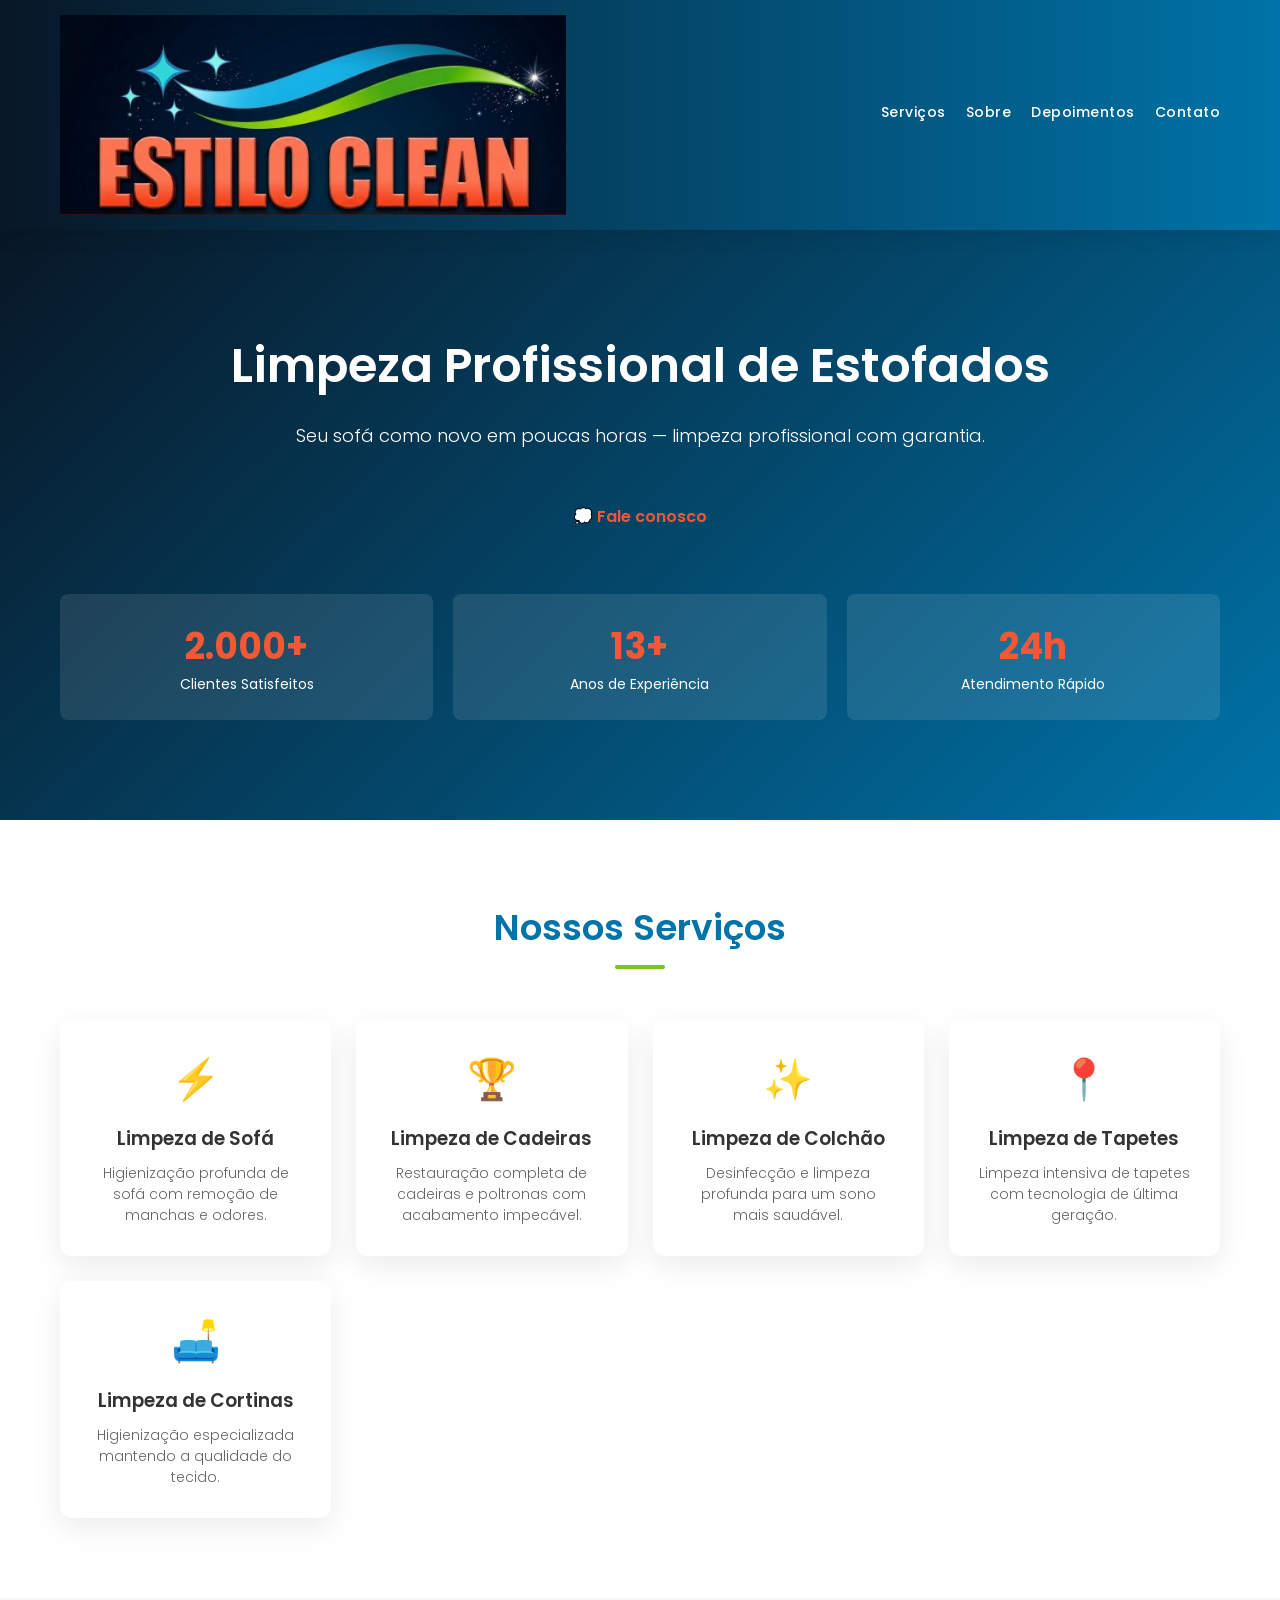
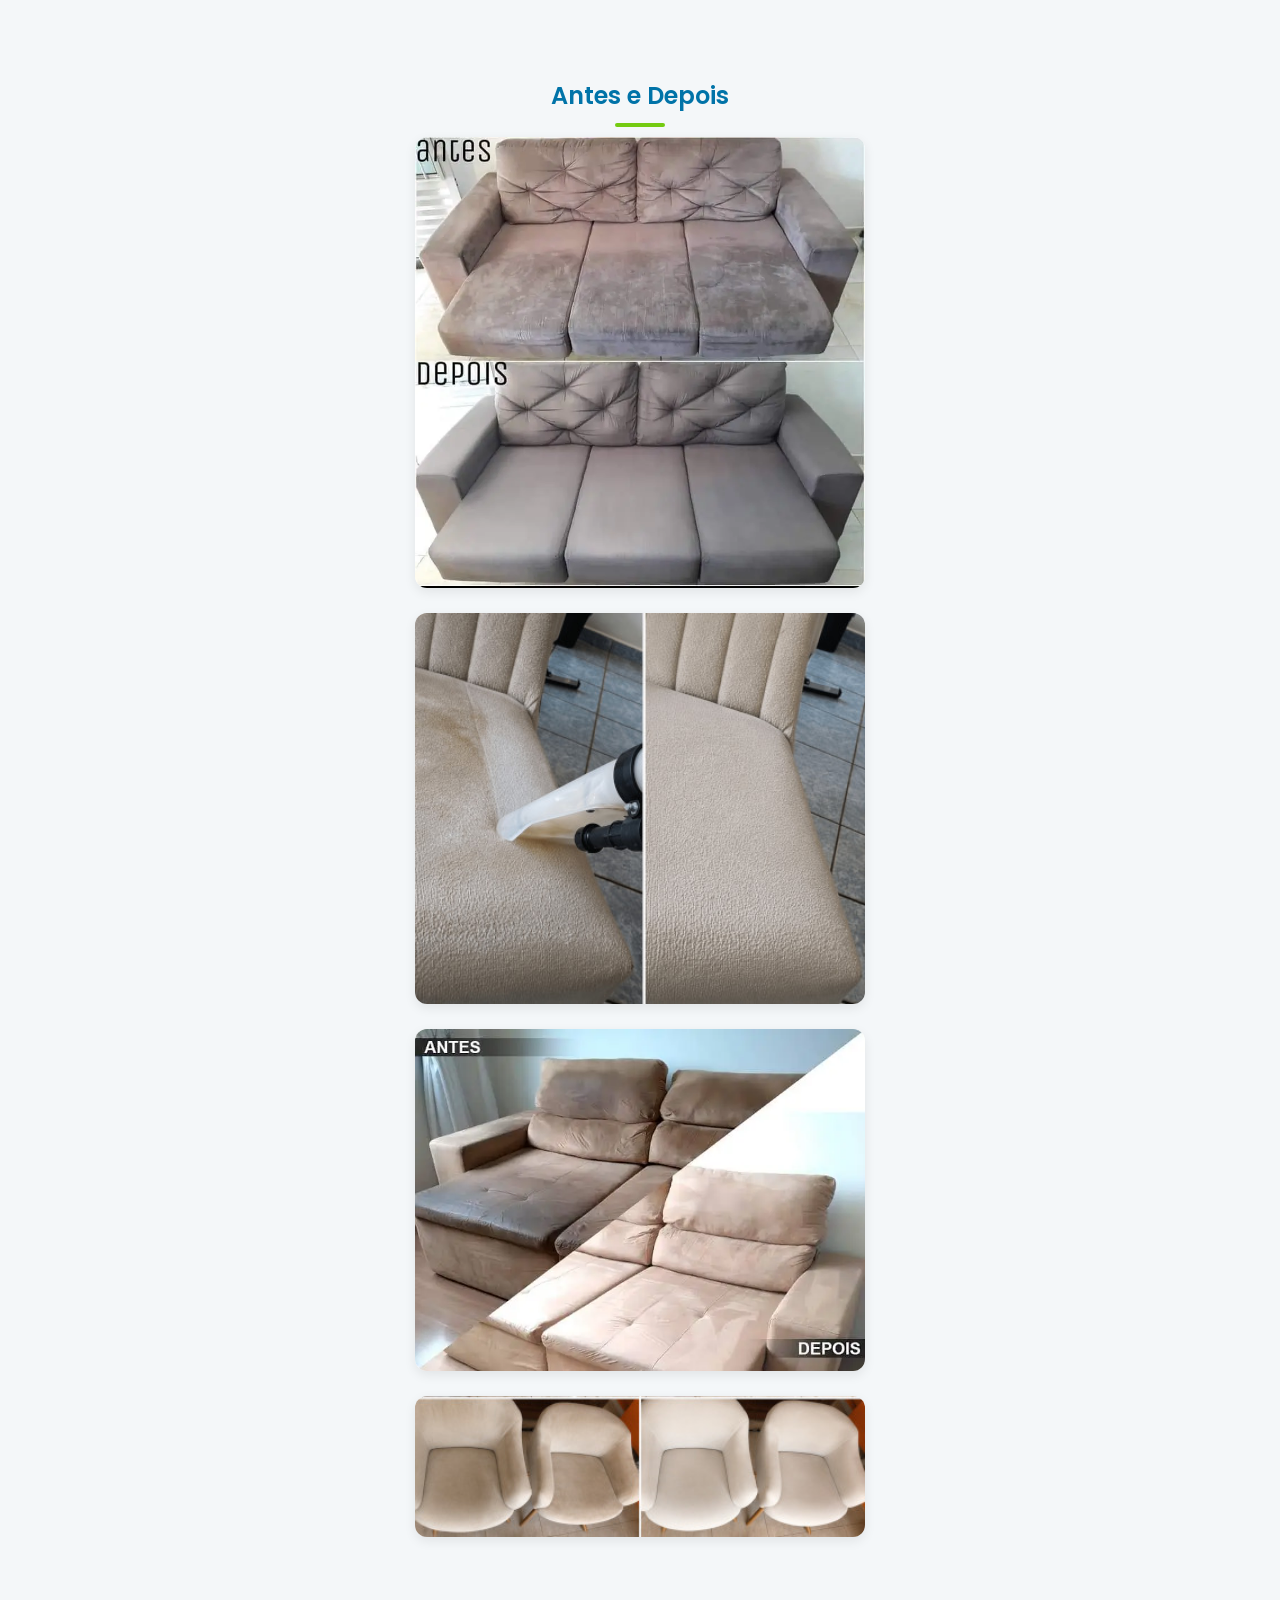
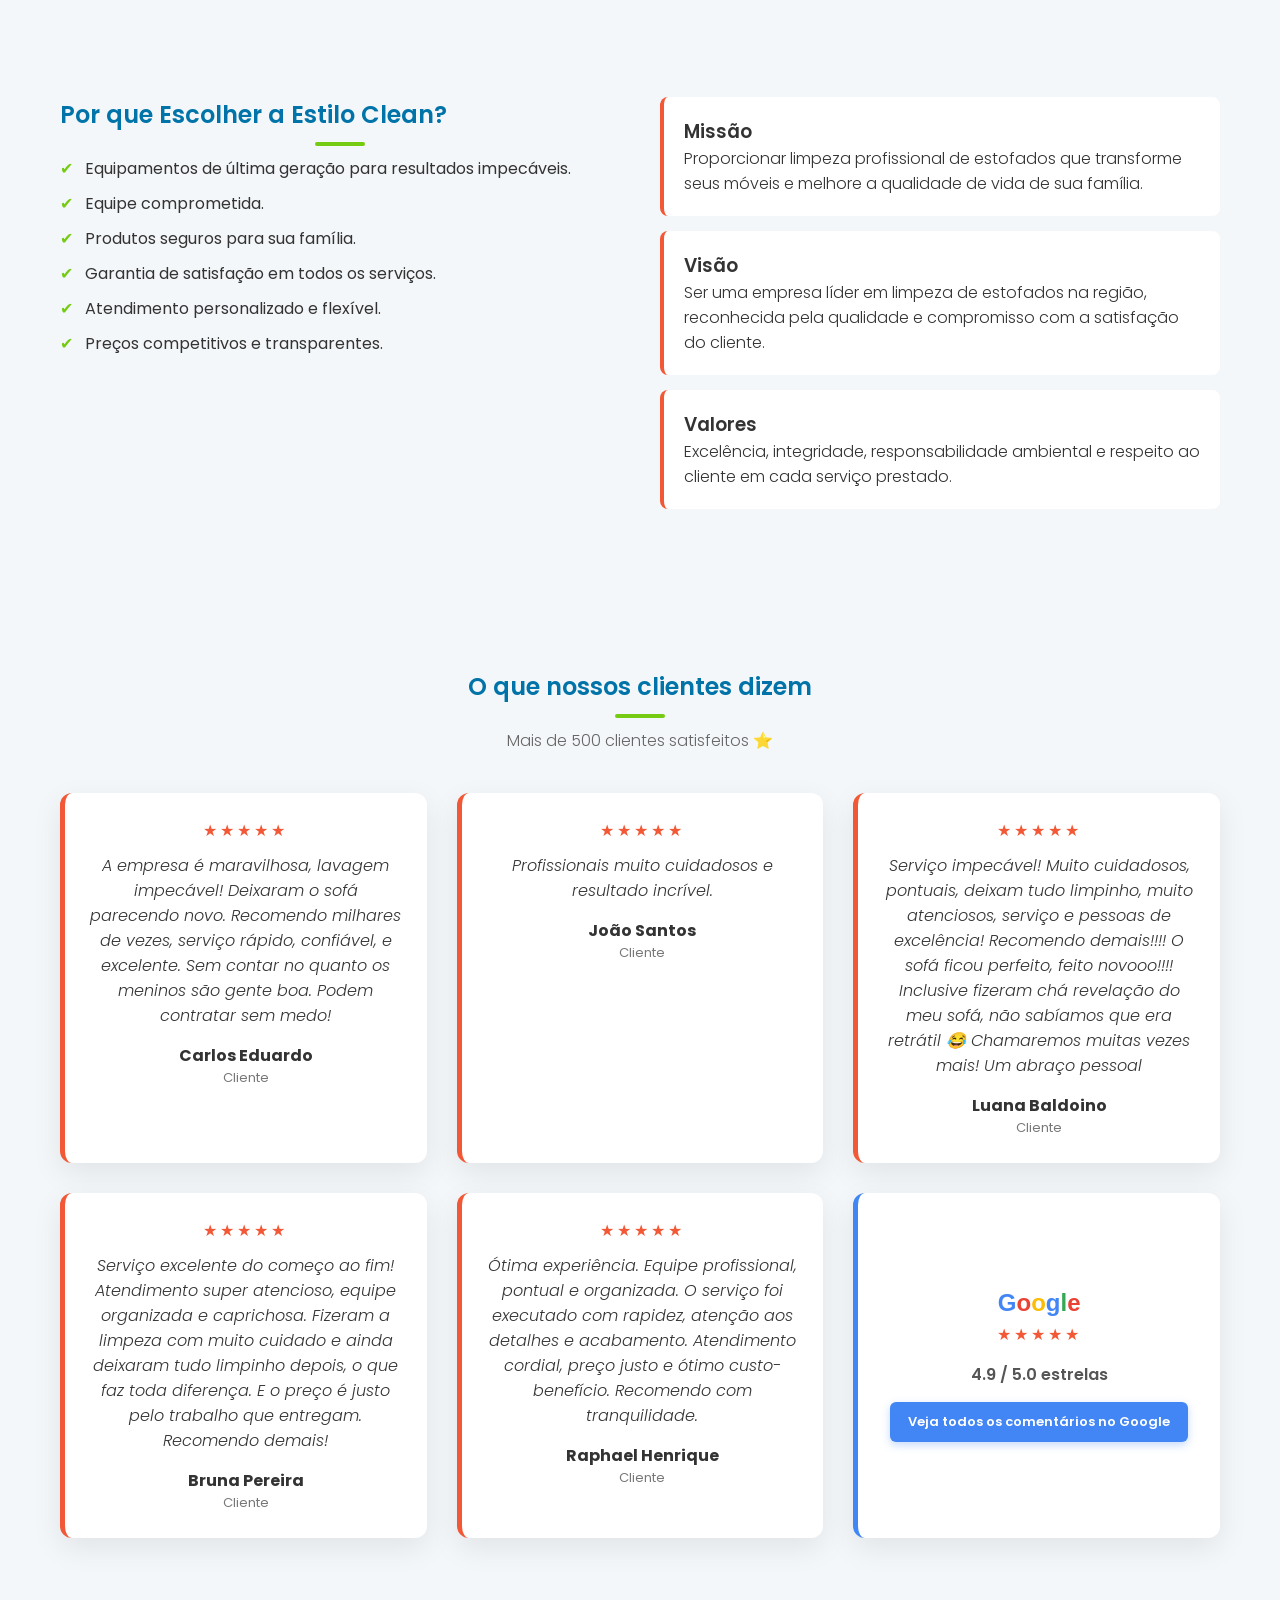
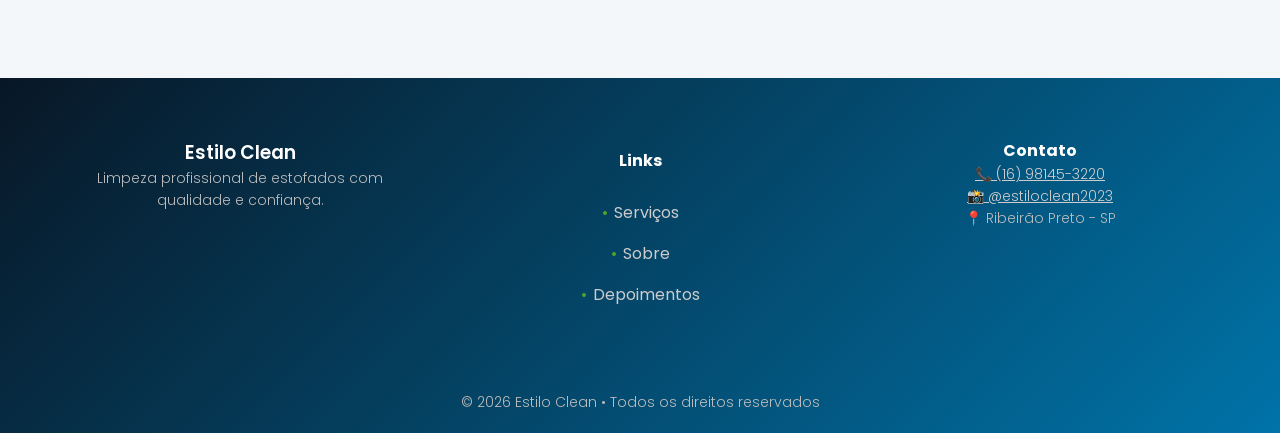
==== index.html @ 7cd5cb01 "Site no git" ====
<!DOCTYPE html> 
<html lang="pt-br">
<head> 
    <meta charset="UTF-8">
    <title>Estilo Clean - Limpeza Profissional de Estofados</title>
    <meta name="viewport" content="width=device-width, initial-scale=1.0">
    <link href="https://fonts.googleapis.com/css2?family=Poppins:wght@300;500;600;700&display=swap" rel="stylesheet">
    <link rel="icon" type="image/jpeg" href="imagens/logoempresa.jpeg">
    <link rel="shortcut icon" type="image/jpeg" href="imagens/favicon.svg">
    <link rel="stylesheet" href="style.css"/>
</head>

<body> 

<header class="header">
    <div class="container">
        <div class="logo">
            <img src="imagens/logoempresa.jpeg" alt="Estilo Clean">
        </div>
        <nav class="nav">
            <a href="#servicos">Serviços</a>
            <a href="#sobre">Sobre</a>
            <a href="#depoimentos">Depoimentos</a>
            <a href="pages/contato.html">Contato</a>
        </nav>
    </div>
</header>

<section class="hero">
    <div class="container"> 
        <h1>Limpeza Profissional de Estofados</h1>
        <p>Seu sofá como novo em poucas horas — limpeza profissional com garantia.</p>
        <div class="hero-buttons">
            <a href="pages/contato.html" class="btn btn-secondary">
                💭 Fale conosco
            </a>
        </div>
        <div class="stats">
            <div class="stat">
                <div class="stat-number">2.000+</div>
                <div class="stat-label">Clientes Satisfeitos</div>
            </div>
            <div class="stat">
                <div class="stat-number">13+</div>
                <div class="stat-label">Anos de Experiência</div>
            </div>
            <div class="stat">
                <div class="stat-number">24h</div>
                <div class="stat-label">Atendimento Rápido</div>
            </div>
        </div>
    </div>
</section>

<section id="servicos" class="servicos">
    <div class="container">
        <h2>Nossos Serviços</h2>
        <div class="servicos-grid">
            <div class="servico-card">
                <div class="servico-icon">⚡</div>
                <h3>Limpeza de Sofá</h3>
                <p>Higienização profunda de sofá com remoção de manchas e odores.</p>
            </div>
            <div class="servico-card">
                <div class="servico-icon">🏆</div>
                <h3>Limpeza de Cadeiras</h3>
                <p>Restauração completa de cadeiras e poltronas com acabamento impecável.</p>
            </div>
            <div class="servico-card">
                <div class="servico-icon">✨</div>
                <h3>Limpeza de Colchão</h3>
                <p>Desinfecção e limpeza profunda para um sono mais saudável.</p>
            </div>
            <div class="servico-card">
                <div class="servico-icon">📍</div>
                <h3>Limpeza de Tapetes</h3>
                <p>Limpeza intensiva de tapetes com tecnologia de última geração.</p>
            </div>
            <div class="servico-card">
                <div class="servico-icon">🛋️</div>
                <h3>Limpeza de Cortinas</h3>
                <p>Higienização especializada mantendo a qualidade do tecido.</p>
            </div>
        </div>
    </div>
</section>

<section class="galeria">
    <div class="container">
        <h2>Antes e Depois</h2>

        <div class="galeria-grid-empilhada">
            <div class="galeria-item">
                <img src="imagens/sofá.webp" alt="Antes e depois de sofá cinza">
            </div>
            <div class="galeria-item">
                <img src="imagens/cadeira.jpg" alt="Antes e depois de cadeira">
            </div>
            <div class="galeria-item">
                <img src="imagens/sofa2.webp" alt="Antes e depois de sofá">
            </div>
            <div class="galeria-item">
                <img src="imagens/poltrona.jpg" alt="Antes e depois de poltrona">
            </div>
        </div>
    </div>
</section>

<section id="sobre" class="sobre">
    <div class="container">
        <div class="sobre-conteudo">
            <div class="sobre-texto">
                <h2>Por que Escolher a Estilo Clean?</h2>

                <ul class="sobre-lista">
                    <li> Equipamentos de última geração para resultados impecáveis.</li>
                    <li> Equipe comprometida.</li>
                    <li> Produtos seguros para sua família.</li>
                    <li> Garantia de satisfação em todos os serviços.</li>
                    <li> Atendimento personalizado e flexível.</li>
                    <li> Preços competitivos e transparentes.</li>
                </ul>
            </div>
            <div class="sobre-cards">
                <div class="sobre-card">
                    <h3>Missão</h3>
                    <p>Proporcionar limpeza profissional de estofados que transforme seus móveis e melhore a qualidade de vida de sua família.</p>
                </div>
                <div class="sobre-card">
                    <h3>Visão</h3>
                    <p>Ser uma empresa líder em limpeza de estofados na região, reconhecida pela qualidade e compromisso com a satisfação do cliente.</p>
                </div>
                <div class="sobre-card">
                    <h3>Valores</h3>
                    <p>Excelência, integridade, responsabilidade ambiental e respeito ao cliente em cada serviço prestado.</p>
                </div>
            </div>
        </div>
    </div>
</section>

<section id="depoimentos" class="depoimentos">
    <div class="container">

        <h2>O que nossos clientes dizem</h2>
        <p class="depoimentos-subtitulo">
            Mais de 500 clientes satisfeitos ⭐
        </p>

        <div class="depoimentos-grid">

            <div class="depoimento-card">
                <div class="stars">★★★★★</div>
                <p class="depoimento-texto">
                    A empresa é maravilhosa, lavagem impecável! Deixaram o sofá parecendo novo. Recomendo milhares de vezes, serviço rápido, confiável, e excelente. Sem contar no quanto os meninos são gente boa. Podem contratar sem medo!
                </p>
                <div class="depoimento-autor">
                    <strong>Carlos Eduardo</strong>
                    <span>Cliente</span>
                </div>
            </div>

            <div class="depoimento-card">
                <div class="stars">★★★★★</div>
                <p class="depoimento-texto">
                    Profissionais muito cuidadosos e resultado incrível.
                </p>
                <div class="depoimento-autor">
                    <strong>João Santos</strong>
                    <span>Cliente</span>
                </div>
            </div>

            <div class="depoimento-card">
                <div class="stars">★★★★★</div>
                <p class="depoimento-texto">
                    Serviço impecável! Muito cuidadosos, pontuais, deixam tudo limpinho, muito atenciosos, serviço e pessoas de excelência! Recomendo demais!!!! O sofá ficou perfeito, feito novooo!!!! Inclusive fizeram chá revelação do meu sofá, não sabíamos que era retrátil 😂
                    Chamaremos muitas vezes mais! Um abraço pessoal
                </p>
                <div class="depoimento-autor">
                    <strong>Luana Baldoino</strong>
                    <span>Cliente</span>
                </div>
            </div>

            <div class="depoimento-card">
                <div class="stars">★★★★★</div>
                <p class="depoimento-texto">
                    Serviço excelente do começo ao fim! Atendimento super atencioso, equipe organizada e caprichosa. Fizeram a limpeza com muito cuidado e ainda deixaram tudo limpinho depois, o que faz toda diferença. E o preço é justo pelo trabalho que entregam. Recomendo demais!
                </p>
                <div class="depoimento-autor">
                    <strong>Bruna Pereira</strong>
                    <span>Cliente</span>
                </div>
            </div>

            <div class="depoimento-card">
                <div class="stars">★★★★★</div>
                <p class="depoimento-texto">
                    Ótima experiência. Equipe profissional, pontual e organizada. O serviço foi executado com rapidez, atenção aos detalhes e acabamento. Atendimento cordial, preço justo e ótimo custo-benefício. Recomendo com tranquilidade.
                </p>
                <div class="depoimento-autor">
                    <strong>Raphael Henrique</strong>
                    <span>Cliente</span>
                </div>
            </div>

            <div class="depoimento-card google-card">
                <div class="google-logo">
                    <span>G</span><span>o</span><span>o</span><span>g</span><span>l</span><span>e</span>
                </div>
                <div class="stars">★★★★★</div>
                <p class="google-rating-text">4.9 / 5.0 estrelas</p>
                <a href="https://share.google/sgliJ8NcH08a97Agq" target="_blank" rel="noopener noreferrer" class="btn-google">
                    Veja todos os comentários no Google
                </a>
            </div>

        </div>
    </div>
</section>

<footer class="footer">
    <div class="container footer-content">

        <div class="footer-logo">
            <h3>Estilo Clean</h3>
            <p>Limpeza profissional de estofados com qualidade e confiança.</p>
        </div>

        <div class="footer-links">
            <h4>Links</h4>
            <a href="#servicos">Serviços</a>
            <a href="#sobre">Sobre</a>
            <a href="#depoimentos">Depoimentos</a>
        </div>

        <div class="footer-contato">
            <h4>Contato</h4>
            <p><a href="https://wa.me/5516981453220?text=Olá, gostaria de saber mais sobre a limpeza de estofados!" target="_blank">
                📞 (16) 98145-3220</a></p>
            <p>
            <a href="https://instagram.com/estiloclean2023" target="_blank">
                📸 @estiloclean2023
            </a>
            </p>
            <p>📍 Ribeirão Preto - SP</p>
        </div>

    </div>

    <div class="footer-bottom">
        <p>&copy; 2026 Estilo Clean • Todos os direitos reservados</p>
    </div>
</footer>

<script src="pages/script.js"></script>
</body>
</html>
---- style.css ----
/* RESET DE ESTILOS */
* {
    margin: 0;
    padding: 0;
    box-sizing: border-box;
}

/* VARIÁVEIS */
:root {
    --azul-escuro-bg: #081726;   /* Fundo escuro profundo */
    --azul-principal: #0073a8;   /* Azul para gradientes e títulos */
    --azul-secundario: #00a2e8;  /* Ciano vibrante */
    --azul-claro: #8ce1ff;       /* Tom claro dos brilhos */

    --verde: #74cb11;            /* Verde limão */

    --laranja: #f25835;          /* Laranja coral */
    --laranja-hover: #d94423;    /* Tom de hover do botão */

    --cinza-bg: #f4f7f9;
    --cinza-card: #ffffff;
    --cinza-texto: #333333;
}

/* BASE */
body {
    font-family: 'Poppins', sans-serif;
    color: var(--cinza-texto);
    background-color: var(--cinza-bg);
}

h1, h2, h3 {
    font-weight: 600;
}

h2 {
    color: var(--azul-principal);
}

h2::after {
    content: "";
    display: block;
    width: 50px;
    height: 4px;
    background: var(--verde);
    margin: 10px auto;
    border-radius: 5px;
}

p {
    font-weight: 300;
}

.container {
    max-width: 1200px;
    margin: 0 auto;
    padding: 0 20px;
}

section {
    padding: 80px 0;
}

/* HEADER / NAVEGAÇÃO */
.header {
    background: linear-gradient(90deg, var(--azul-escuro-bg), var(--azul-principal));
    padding: 15px 0;
    position: sticky;
    top: 0;
    z-index: 100;
    box-shadow: 0 4px 20px rgba(0,0,0,0.1);
    transition: all 0.3s ease;
}

.header.scrolled {
    padding: 8px 0;
    background: rgba(8, 23, 38, 0.95);
    backdrop-filter: blur(10px);
}

.header .container {
    display: flex;
    justify-content: space-between;
    align-items: center;
}

.logo {
    display: flex;
    align-items: center;
    gap: 8px;
}

.logo span {
    color: white;
    font-weight: 600;
}

.logo-icon {
    font-size: 28px;
}

.logo img {
    height: 200px;
    transition: all 0.3s ease;
}

.header.scrolled .logo img {
    height: 150px;
}

.logo h1 {
    font-size: 22px;
    color: white;
}

/* MENU DE NAVEGAÇÃO */
.nav {
    display: flex;
    align-items: center;
    gap: 20px;
}

.nav a {
    font-size: 14px;
    font-weight: 500;
    letter-spacing: 0.5px;
    color: white;
    text-decoration: none;
    transition: 0.3s;
    position: relative;
    padding-bottom: 5px;
}

.nav a::after {
    content: "";
    position: absolute;
    width: 0%;
    height: 2px;
    left: 0;
    bottom: 0;
    background: var(--laranja);
    transition: 0.3s;
}

.header.scrolled .nav a {
    font-size: 13px;
}

.nav a:hover::after {
    width: 100%;
}

.nav a:hover {
    color: var(--laranja);
}

/* SEÇÃO HERO (INICIAL) */
.hero {
    background: linear-gradient(135deg, var(--azul-escuro-bg), var(--azul-principal));
    color: white;
    text-align: center;
    padding: 100px 0;
}

.hero h1 {
    font-size: 48px;
    margin-bottom: 20px;
}

.hero p {
    font-size: 18px;
    max-width: 700px;
    margin: 0 auto 40px;
}

.hero-buttons {
    margin-bottom: 50px;
}

.btn {
    padding: 15px 30px;
    border-radius: 8px;
    text-decoration: none;
    font-weight: 600;
    transition: all 0.3s ease;
    display: inline-block;
}

.btn-primary {
    background: var(--laranja);
    color: white;
    box-shadow: 0 5px 15px rgba(242, 88, 53, 0.4);
}

.btn-primary:hover {
    background: var(--laranja-hover);
    box-shadow: 0 5px 20px rgba(116, 203, 17, 0.4);
    transform: translateY(-3px);
}

.btn-secondary {
    color: var(--laranja);
}

/* CARD DE ESTATÍSTICAS */
.stats {
    display: grid;
    grid-template-columns: repeat(3, 1fr);
    gap: 20px;
}

.stat {
    background: rgba(255,255,255,0.1);
    padding: 25px;
    border-radius: 8px;
}

.stat-number {
    font-size: 36px;
    color: var(--laranja);
    font-weight: bold;
}

.stat-label {
    font-size: 14px;
}

/* SEÇÃO DE SERVIÇOS */
.servicos {
    background: white;
}

.servicos h2 {
    text-align: center;
    font-size: 36px;
    margin-bottom: 50px;
}

.servicos-grid {
    display: grid;
    grid-template-columns: repeat(auto-fit, minmax(250px, 1fr));
    gap: 25px;
}

.servico-card {
    background: var(--cinza-card);
    padding: 30px;
    border-radius: 12px;
    text-align: center;
    transition: all 0.3s ease;
    box-shadow: 0 10px 30px rgba(0,0,0,0.08);
}

.servico-card:hover {
    transform: translateY(-6px);
    border-bottom: 4px solid var(--verde);
}

.servico-icon {
    color: var(--verde);
    font-size: 40px;
    margin-bottom: 15px;
}

.servico-card h3 {
    margin-bottom: 10px;
}

.servico-card p {
    font-size: 14px;
    color: #666;
}

/* GALERIA DE ANTES E DEPOIS*/
.galeria {
    text-align: center;
}

.galeria-grid-empilhada {
    display: flex;
    flex-direction: column;
    align-items: center;
    gap: 25px;
    max-width: 450px; 
    margin: 0 auto;
}

.galeria-item {
    width: 100%;
    background-color: #ffffff;
    border-radius: 12px;
    box-shadow: 0 4px 12px rgba(0,0,0,0.08);
    overflow: hidden;
}

.galeria-item img {
    width: 100%;       
    height: auto;      
    display: block;    
}

/* SEÇÃO SOBRE */
.sobre-conteudo {
    display: grid;
    grid-template-columns: 1fr 1fr;
    gap: 40px;
}

.sobre-lista {
    list-style: none;
}

.sobre-lista li {
    margin-bottom: 10px;
    color: var(--cinza-texto);
}

.sobre-lista li::before {
    content: "✔";
    color: var(--verde);
    margin-right: 8px;
}

.sobre-cards {
    display: flex;
    flex-direction: column;
    gap: 15px;
}

.sobre-card {
    background: white;
    padding: 20px;
    border-left: 4px solid var(--laranja);
    border-radius: 8px;
}

/* SEÇÃO DE DEPOIMENTOS */
.depoimentos {
    text-align: center;
}

.depoimentos-subtitulo {
    margin-bottom: 40px;
    color: #666;
}

.depoimentos-grid {
    display: grid;
    grid-template-columns: repeat(auto-fit, minmax(280px, 1fr));
    gap: 30px;
}

.depoimento-card {
    background: white;
    padding: 25px;
    border-left: 5px solid var(--laranja);
    border-radius: 12px;
    box-shadow: 0 10px 30px rgba(0,0,0,0.08);
}

.stars {
    color: var(--laranja);
    letter-spacing: 3px;
    margin-bottom: 10px;
}

.depoimento-texto {
    font-style: italic;
    margin-bottom: 15px;
}

.depoimento-autor span {
    display: block;
    font-size: 13px;
    color: #777;
}

/* CARD DO GOOGLE E BOTÃO DE COMENTÁRIOS */
.google-card {
    display: flex;
    flex-direction: column;
    align-items: center;
    justify-content: center;
    background: #ffffff;
    border-left: 5px solid #4285f4; 
}

.google-logo {
    font-size: 24px;
    font-weight: 700;
    margin-bottom: 5px;
    font-family: Arial, sans-serif;
}

.google-logo span:nth-child(1) { color: #4285f4; }
.google-logo span:nth-child(2) { color: #ea4335; }
.google-logo span:nth-child(3) { color: #fbbc05; }
.google-logo span:nth-child(4) { color: #4285f4; }
.google-logo span:nth-child(5) { color: #34a853; }
.google-logo span:nth-child(6) { color: #ea4335; }

.google-rating-text {
    font-weight: 600;
    color: #555;
    margin: 5px 0 15px;
}

.btn-google {
    display: inline-block;
    background-color: #4285f4;
    color: #ffffff;
    padding: 10px 18px;
    border-radius: 6px;
    text-decoration: none;
    font-size: 13px;
    font-weight: 600;
    transition: all 0.3s ease;
    box-shadow: 0 3px 8px rgba(66, 133, 244, 0.3);
}

.btn-google:hover {
    background-color: #2b6cb0;
    transform: translateY(-2px);
    box-shadow: 0 5px 12px rgba(66, 133, 244, 0.4);
}

/* CONTATO */
.contato {
    text-align: center;
}

.contato-grid {
    display: grid;
    grid-template-columns: 1fr 1fr;
    gap: 40px;
}

.contato-form {
    display: flex;
    flex-direction: column;
    gap: 15px;
}

.contato-form input,
.contato-form textarea {
    padding: 15px;
    border-radius: 8px;
    border: 1px solid #ddd;
}

.contato-form input:focus,
.contato-form textarea:focus {
    border-color: var(--azul-principal);
    outline: none;
    box-shadow: 0 0 0 3px rgba(0, 115, 168, 0.2);
}

.contato-info {
    background: rgb(255, 255, 255);
    padding: 25px;
    border-radius: 8px;
}

.contato-destaque {
    margin-top: 20px;
    background: rgba(116, 203, 17, 0.15);
    border-left: 4px solid var(--verde);
}

/* RODAPÉ (FOOTER) */
.footer {
    background: linear-gradient(135deg, var(--azul-escuro-bg), var(--azul-principal));
    color: white;
    margin-top: 60px;
}

.footer-content {
    display: grid;
    grid-template-columns: repeat(auto-fit, minmax(250px, 1fr));
    gap: 40px;
    padding: 60px 20px;
    text-align: center;
}

.footer a {
    color: #ccc;
}

.footer a:hover {
    color: var(--laranja);
}

.footer-bottom {
    text-align: center;
    padding: 20px;
    font-size: 13px;
}

.footer-links {
    display: flex;
    flex-direction: column;
    gap: 12px;
    margin-top: 10px;
}

.footer-links h4 {
    margin-bottom: 15px;
}

.footer-links a {
    text-decoration: none;
    border-bottom: 2px solid transparent;
    padding-bottom: 2px;
    transition: all 0.3s ease;
}

.footer-links a:hover {
    border-bottom: 2px solid var(--laranja);
    color: var(--laranja);
    transform: translateX(5px);
}

.footer-content div {
    display: flex;
    flex-direction: column;
    align-items: center;
}

.footer p {
    color: #bbb;
    font-size: 14px;
    line-height: 1.6;
}

.footer-links a::before {
    content: "•";
    color: var(--verde);
    margin-right: 6px;
    opacity: 0.7;
}

/* DESIGN RESPONSIVO (CELULARES E TABLETS) */
@media (max-width: 768px) {
    .nav {
        flex-direction: column;
        align-items: center;
    }

    .hero {
        padding: 60px 20px;
    }

    .hero h1 {
        font-size: 28px;
    }

    .stats {
        grid-template-columns: 1fr;
    }

    .sobre-conteudo,
    .contato-grid {
        grid-template-columns: 1fr;
    }
}

/* ROLAGEM SUAVE */
html {
    scroll-behavior: smooth;
}
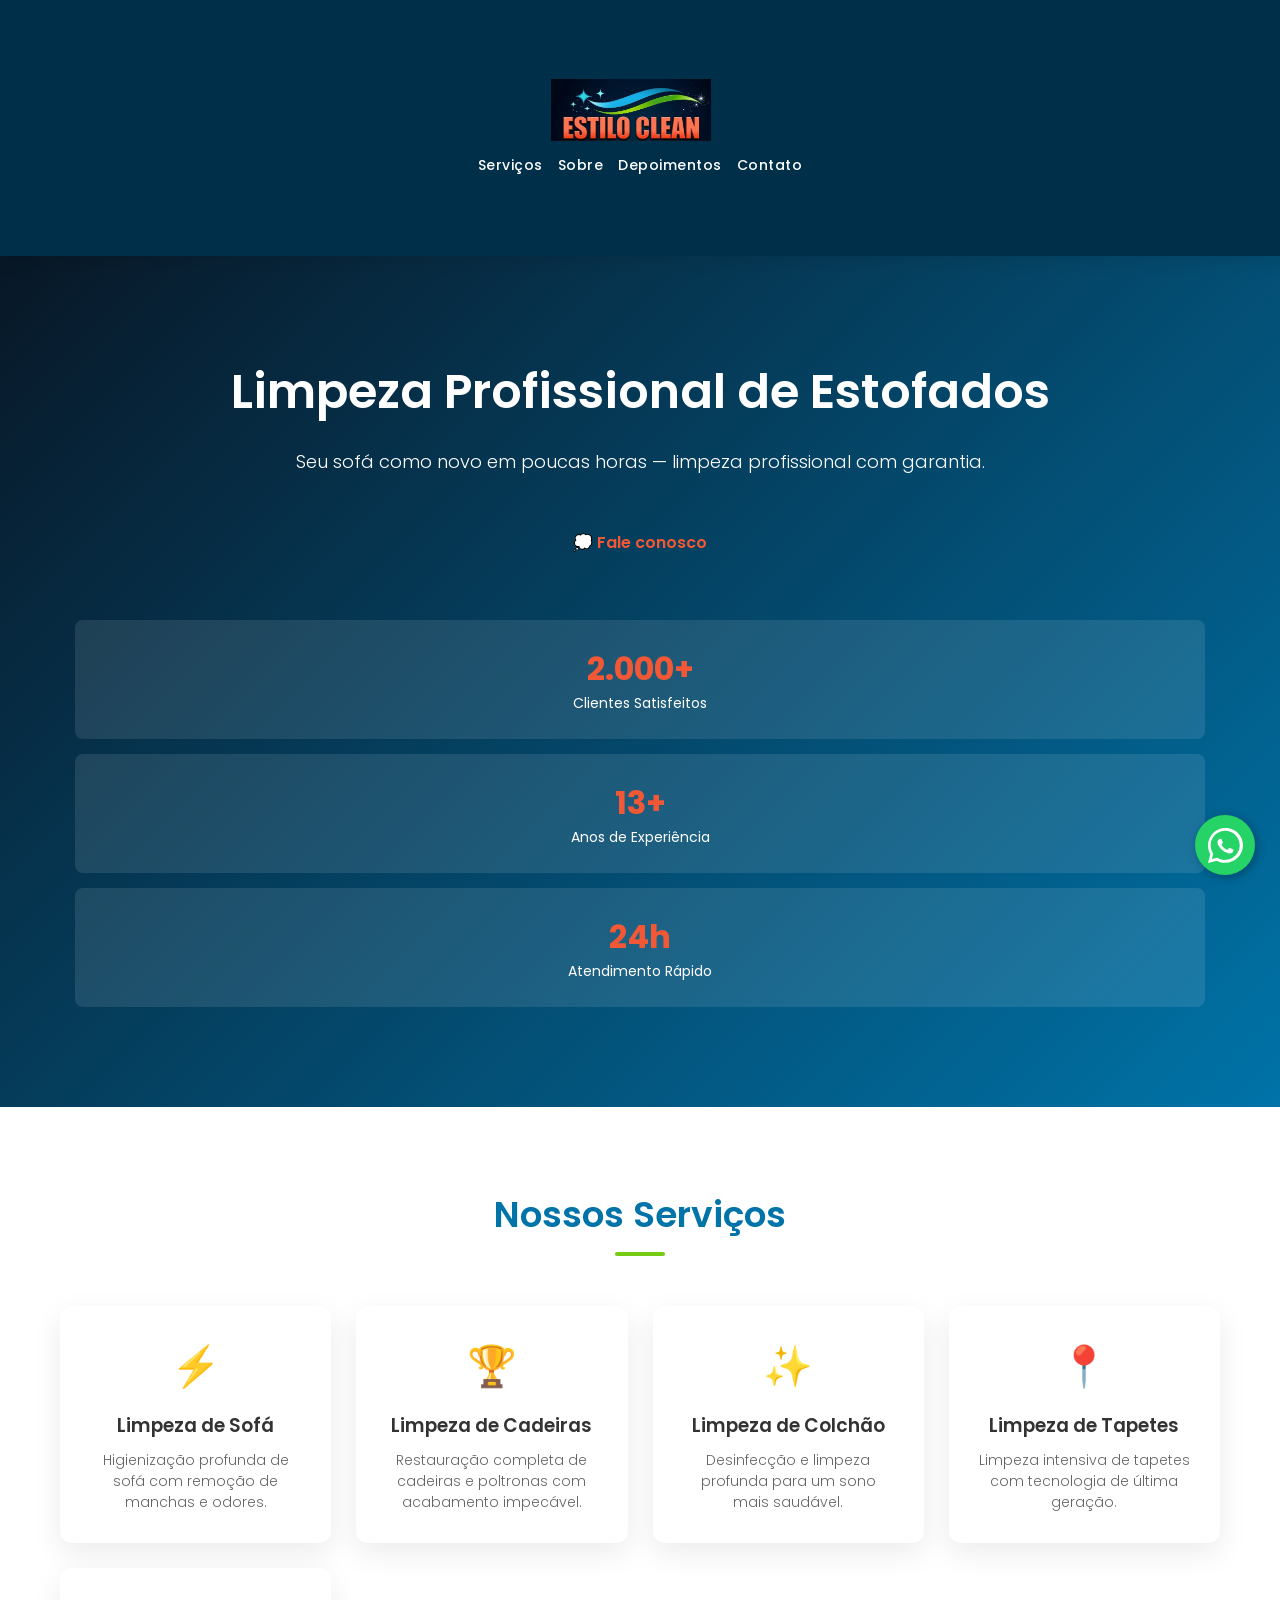
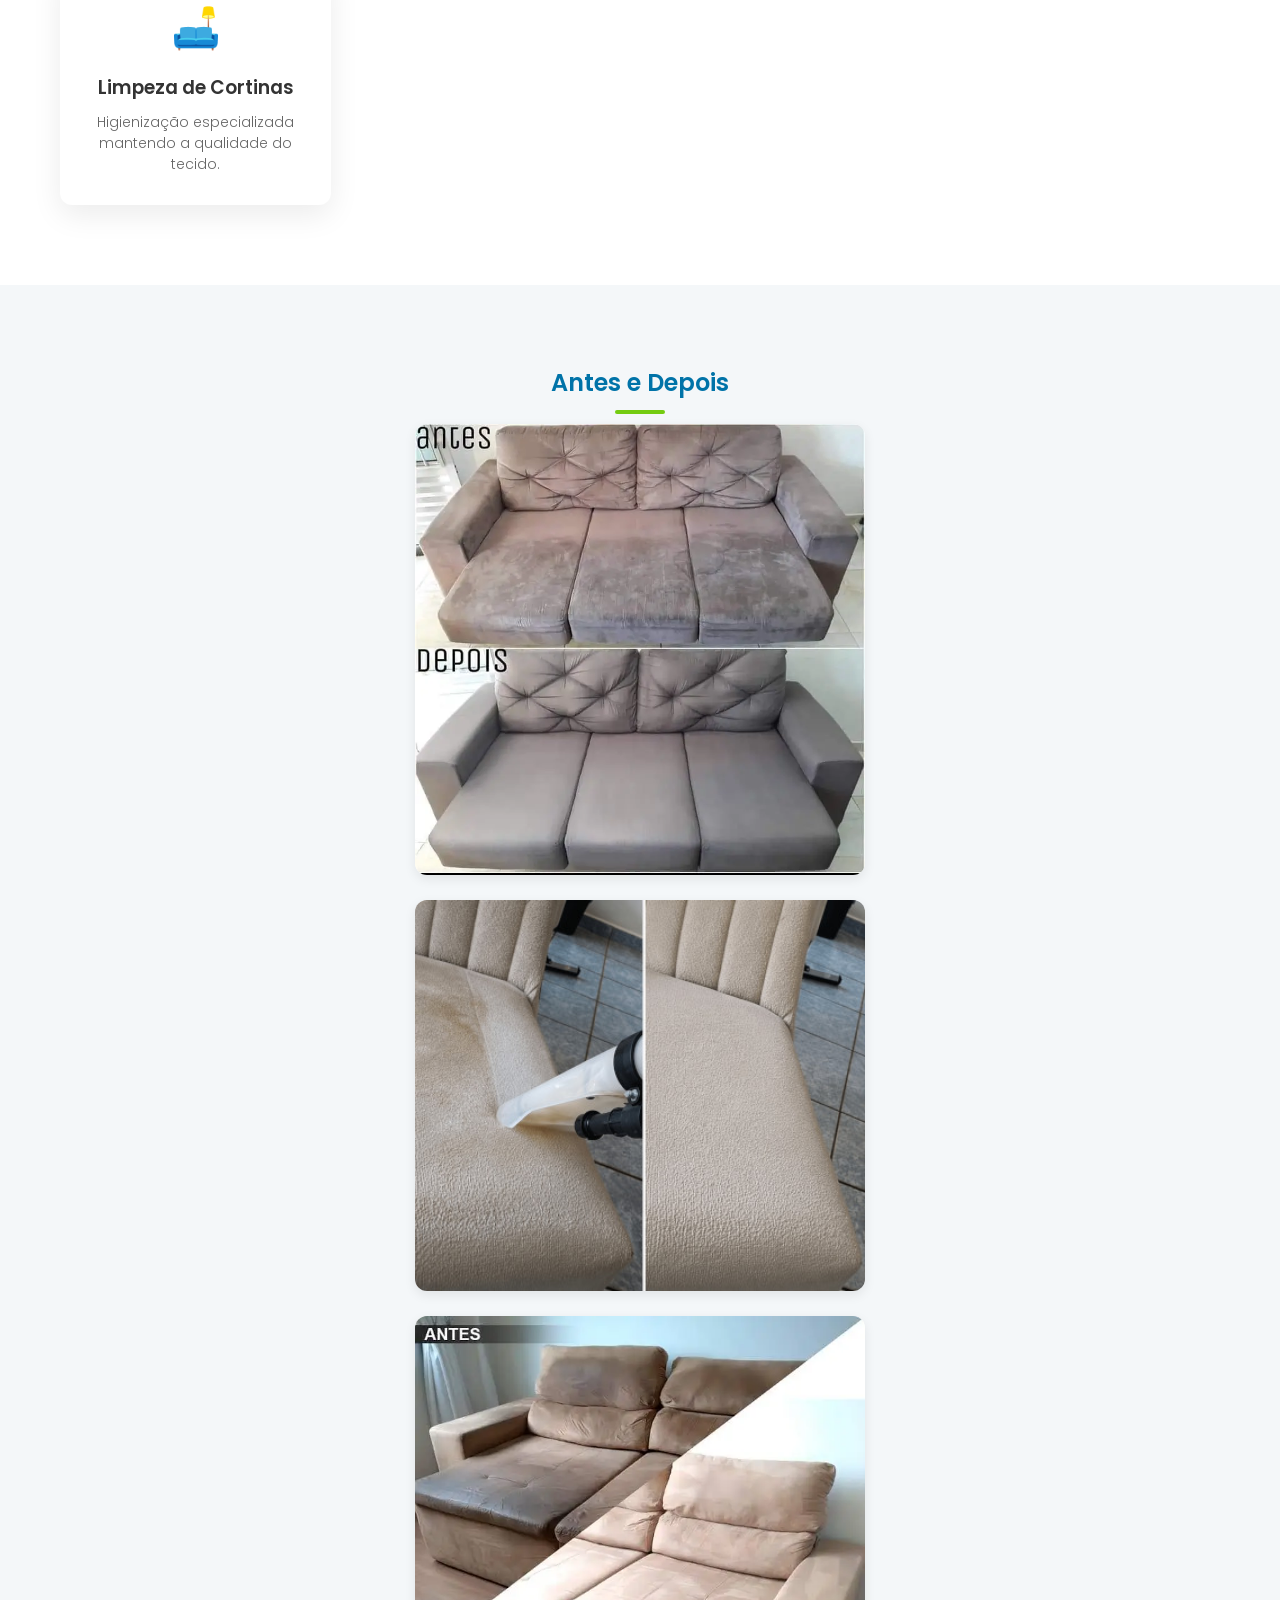
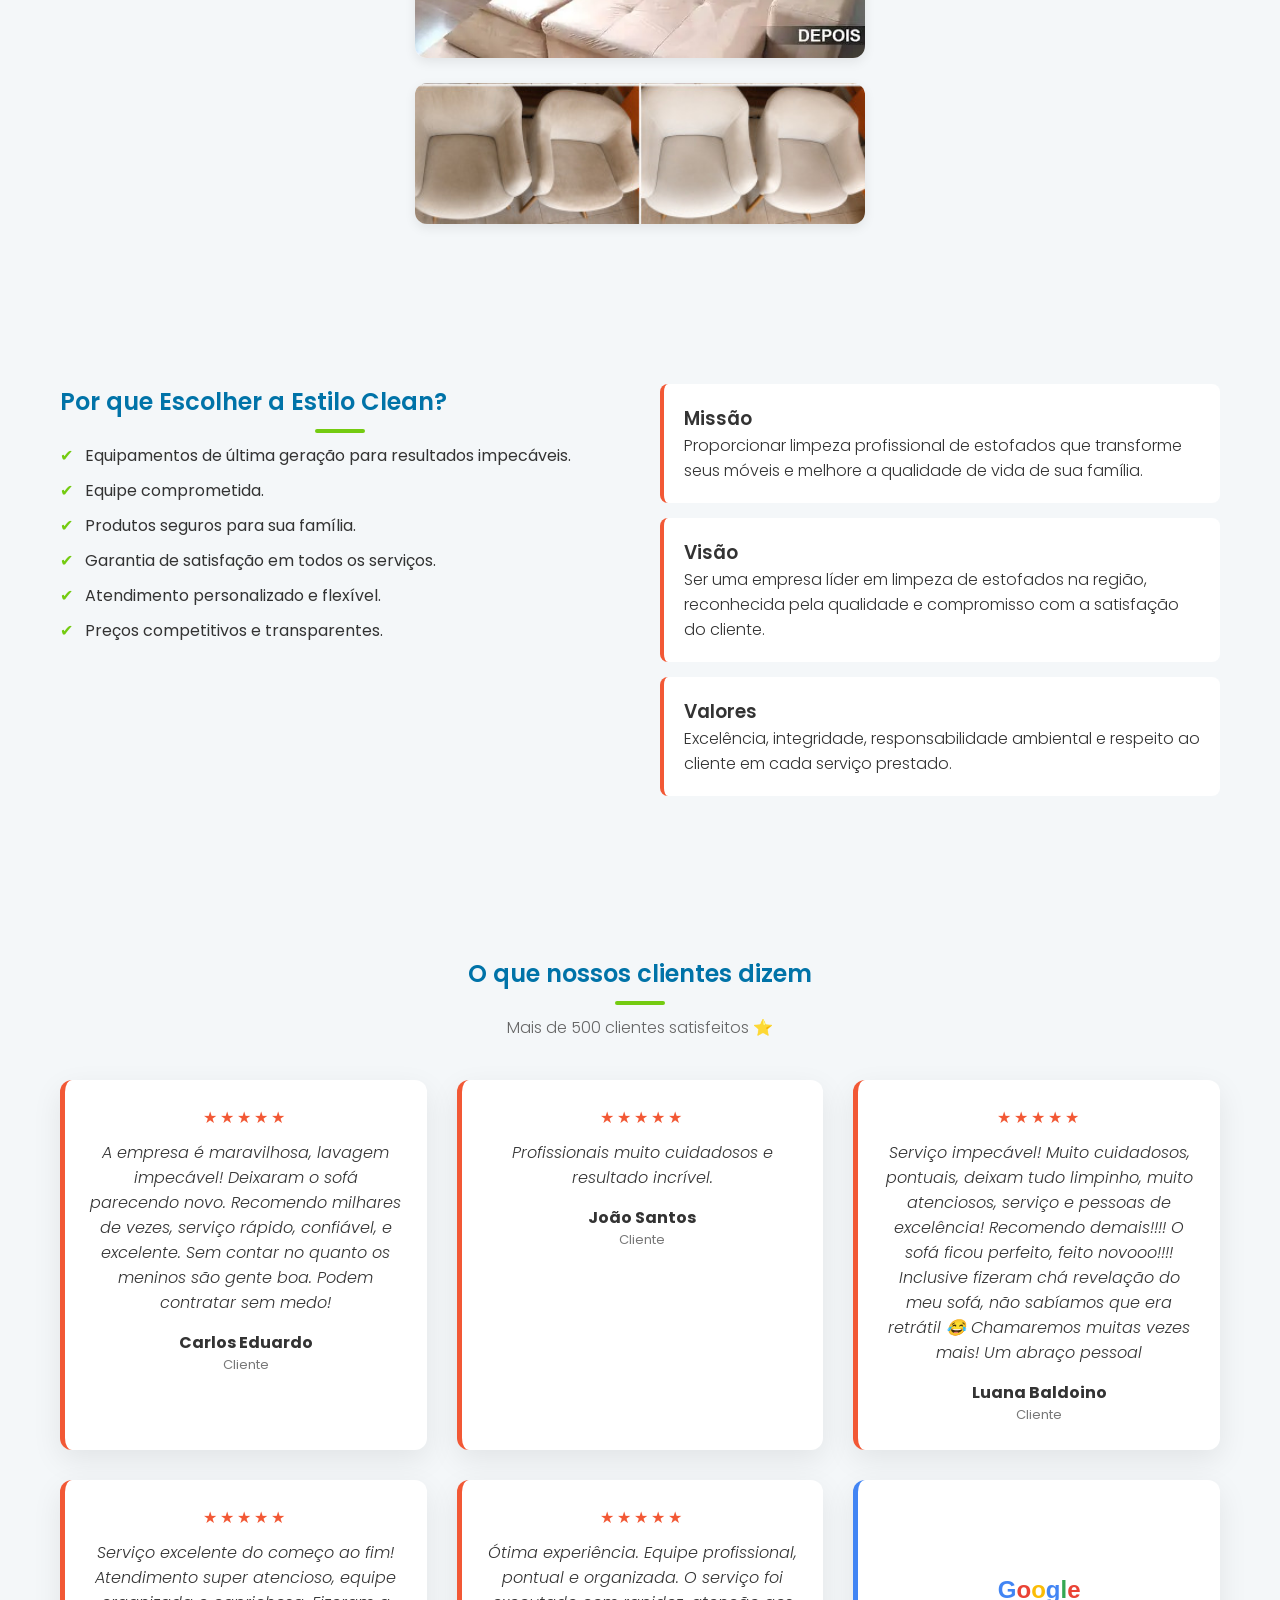
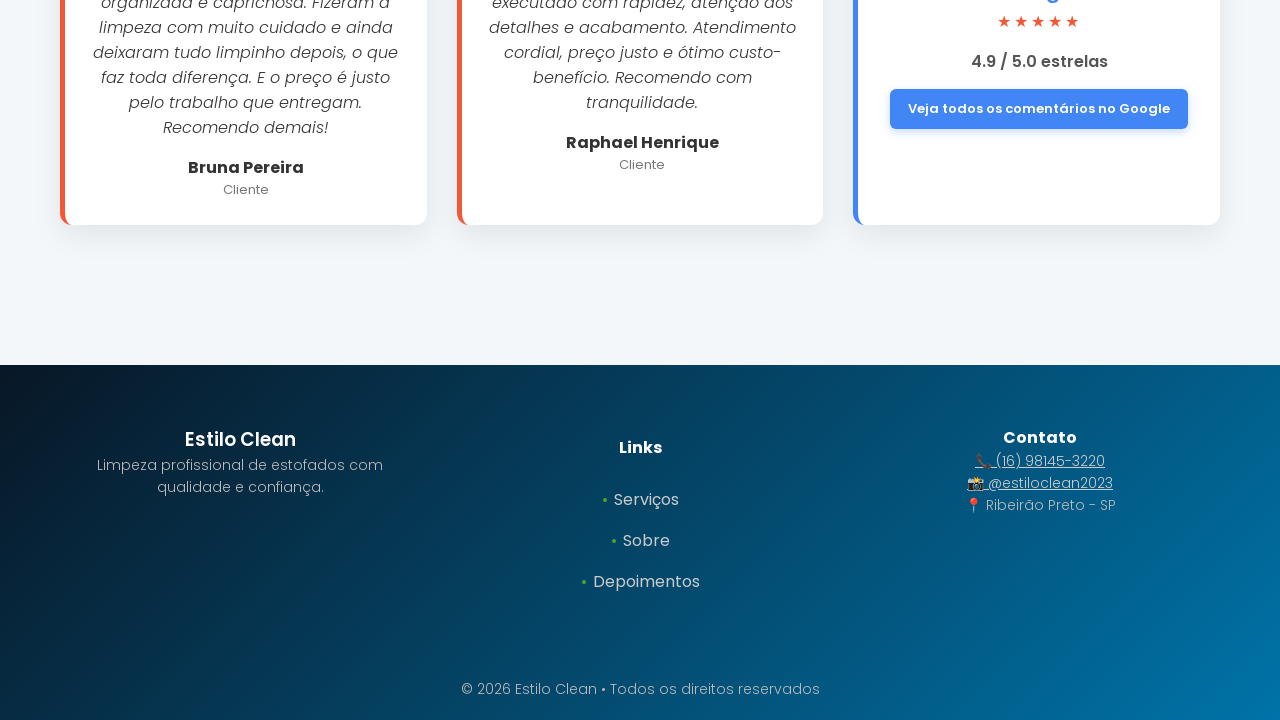
==== commit 73d3c898: "botão flutuante do whatsApp" ====
--- a/index.html
+++ b/index.html
@@ -255,5 +255,17 @@
 </footer>
 
 <script src="pages/script.js"></script>
+
+<!-- BOTÃO FLUTUANTE DO WHATSAPP -->
+<a href="https://wa.me/5516981453220?text=Olá,%20gostaria%20de%20fazer%20um%20orçamento!" 
+   class="whatsapp-float" 
+   target="_blank" 
+   rel="noopener noreferrer"
+   aria-label="Falar no WhatsApp">
+    <!-- Ícone SVG Oficial do WhatsApp -->
+    <svg viewBox="0 0 32 32" class="whatsapp-icon">
+        <path d="M16 0c-8.837 0-16 7.163-16 16 0 2.825 0.737 5.607 2.137 8.048l-2.137 7.952 8.138-2.135c2.35 1.313 5.023 2.012 7.862 2.012 8.837 0 16-7.163 16-16s-7.163-16-16-16zM16 29.282c-2.438 0-4.823-0.655-6.912-1.895l-0.496-0.295-5.132 1.346 1.369-5.001-0.324-0.515c-1.363-2.172-2.085-4.685-2.085-7.24 0-7.324 5.958-13.282 13.282-13.282s13.282 5.958 13.282 13.282c0 7.323-5.958 13.282-13.282 13.282zM22.518 19.349c-0.358-0.179-2.116-1.044-2.444-1.163s-0.567-0.179-0.806 0.179c-0.239 0.358-0.925 1.163-1.134 1.402s-0.418 0.269-0.776 0.090c-0.358-0.179-1.511-0.557-2.879-1.777-1.065-0.95-1.785-2.123-1.994-2.481s-0.022-0.552 0.157-0.73c0.161-0.161 0.358-0.418 0.537-0.627s0.239-0.358 0.358-0.597c0.119-0.239 0.060-0.448-0.030-0.627s-0.806-1.94-1.104-2.657c-0.291-0.698-0.587-0.604-0.806-0.615l-0.687-0.012c-0.239 0-0.627 0.090-0.955 0.448s-1.254 1.224-1.254 2.985c0 1.761 1.284 3.463 1.463 3.701s2.528 3.861 6.126 5.414c0.856 0.37 1.524 0.591 2.045 0.757 0.86 0.273 1.643 0.235 2.262 0.143 0.691-0.103 2.116-0.865 2.414-1.701s0.298-1.552 0.209-1.701c-0.089-0.149-0.328-0.239-0.687-0.418z" fill="#FFFFFF"/>
+    </svg>
+</a>
 </body>
 </html>
--- a/style.css
+++ b/style.css
@@ -1,3 +1,17 @@
+/* IMPEDE O VAZAMENTO PARA OS LADOS */
+html, body {
+    overflow-x: hidden;
+    width: 100%;
+    margin: 0;
+    padding: 0;
+    box-sizing: border-box;
+}
+
+/* Aplica o box-sizing em tudo para garantir cálculos corretos de largura */
+*, *:before, *:after {
+    box-sizing: inherit;
+}
+
 /* RESET DE ESTILOS */
 * {
     margin: 0;
@@ -64,7 +78,7 @@
 /* HEADER / NAVEGAÇÃO */
 .header {
     background: linear-gradient(90deg, var(--azul-escuro-bg), var(--azul-principal));
-    padding: 15px 0;
+    padding: 60px 0;
     position: sticky;
     top: 0;
     z-index: 100;
@@ -82,6 +96,7 @@
     display: flex;
     justify-content: space-between;
     align-items: center;
+    gap: 60px;
 }
 
 .logo {
@@ -102,6 +117,8 @@
 .logo img {
     height: 200px;
     transition: all 0.3s ease;
+    width: auto;
+    display: block;
 }
 
 .header.scrolled .logo img {
@@ -539,28 +556,160 @@
     opacity: 0.7;
 }
 
-/* DESIGN RESPONSIVO (CELULARES E TABLETS) */
+/* ESTILO DO BOTÃO FLUTUANTE DO WHATSAPP */
+.whatsapp-float {
+    position: fixed;
+    bottom: 25px;            /* Distância do fundo da tela */
+    right: 25px;             /* Distância da direita da tela */
+    width: 60px;
+    height: 60px;
+    background-color: #25d366; /* Verde oficial do WhatsApp */
+    color: #FFF;
+    border-radius: 50px;
+    text-align: center;
+    box-shadow: 2px 2px 10px rgba(0, 0, 0, 0.3);
+    z-index: 9999;           /* Garante que fique por cima de tudo */
+    display: flex;
+    align-items: center;
+    justify-content: center;
+    text-decoration: none;
+    transition: all 0.3s ease;
+}
+
+/* Tamanho do ícone dentro da bolinha */
+.whatsapp-icon {
+    width: 35px;
+    height: 35px;
+}
+
+/* Efeito ao passar o mouse (no computador) */
+.whatsapp-float:hover {
+    transform: scale(1.1); /* Aumenta levemente o tamanho */
+    background-color: #20ba5a;
+}
+
+/*DESIGN RESPONSIVO PARA CELULAR (Telas até 768px) */
 @media (max-width: 768px) {
+
+    /* Ajuste da bolinha do WhatsApp em telas menores */
+    .whatsapp-float {
+        width: 50px !important;
+        height: 50px !important;
+        bottom: 20px !important;
+        right: 20px !important;
+    }
+    
+    .whatsapp-icon {
+        width: 28px !important;
+        height: 28px !important;
+    }
+}
+
+    /* 1. HEADER (TOPO AZUL) & LOGO */
+    .header {
+        background-color: #003049 !important; /* Fundo azul escuro */
+        background-image: none !important;
+        position: relative !important;
+        width: 100% !important;
+    }
+
+    .header .container {
+        flex-direction: column !important;
+        align-items: center !important;
+        padding: 15px 10px !important;
+        width: 100% !important;
+        gap: 10px !important;
+    }
+
+    .logo {
+        margin-right: 0 !important;
+    }
+
+    .logo img {
+        height: 70px !important;    /* Controla a altura no celular */
+        width: auto !important;
+        max-width: 90% !important;  /* Trava para não quebrar o layout */
+        object-fit: contain !important;
+    }
+
     .nav {
-        flex-direction: column;
-        align-items: center;
-    }
-
-    .hero {
-        padding: 60px 20px;
-    }
-
-    .hero h1 {
-        font-size: 28px;
-    }
-
-    .stats {
-        grid-template-columns: 1fr;
-    }
-
-    .sobre-conteudo,
+        display: flex !important;
+        flex-wrap: wrap !important;
+        justify-content: center !important;
+        gap: 15px !important;
+    }
+
+    .nav a {
+        color: #ffffff !important;   /* Texto do menu branco */
+        font-size: 14px !important;
+    }
+
+    /* 2. CARTÕES DE ESTATÍSTICAS (HOME) */
+    .stats,
+    .estatisticas,
+    .stats-grid,
+    .hero-stats {
+        display: flex !important;
+        flex-direction: column !important;
+        gap: 15px !important;
+        padding: 0 15px !important;
+        width: 100% !important;
+        box-sizing: border-box !important;
+    }
+
+    .stat-card,
+    .stat-item,
+    .card {
+        width: 100% !important;
+        max-width: 100% !important;
+        box-sizing: border-box !important;
+        padding: 20px 15px !important;
+    }
+
+    .stat-card h3,
+    .stat-number,
+    .number {
+        font-size: 32px !important;
+    }
+
+    /* 3. PÁGINA DE CONTATO */
     .contato-grid {
-        grid-template-columns: 1fr;
+        display: flex !important;
+        flex-direction: column !important;
+        gap: 30px !important;
+        width: 100% !important;
+        padding: 0 15px !important;
+        box-sizing: border-box !important;
+    }
+
+    .contato-form {
+        width: 100% !important;
+        display: flex !important;
+        flex-direction: column !important;
+        gap: 12px !important;
+    }
+
+    .contato-form input,
+    .contato-form textarea {
+        width: 100% !important;
+        max-width: 100% !important;
+        box-sizing: border-box !important;
+        font-size: 16px !important; /* Previne zoom automático no iOS */
+    }
+
+    .contato-form button {
+        width: 100% !important;
+        padding: 14px !important;
+    }
+
+    .contato-info {
+        width: 100% !important;
+        box-sizing: border-box !important;
+        text-align: center !important;
+    }
+
+    .contato-info p {
+        word-break: break-word !important;
     }
 }
 
